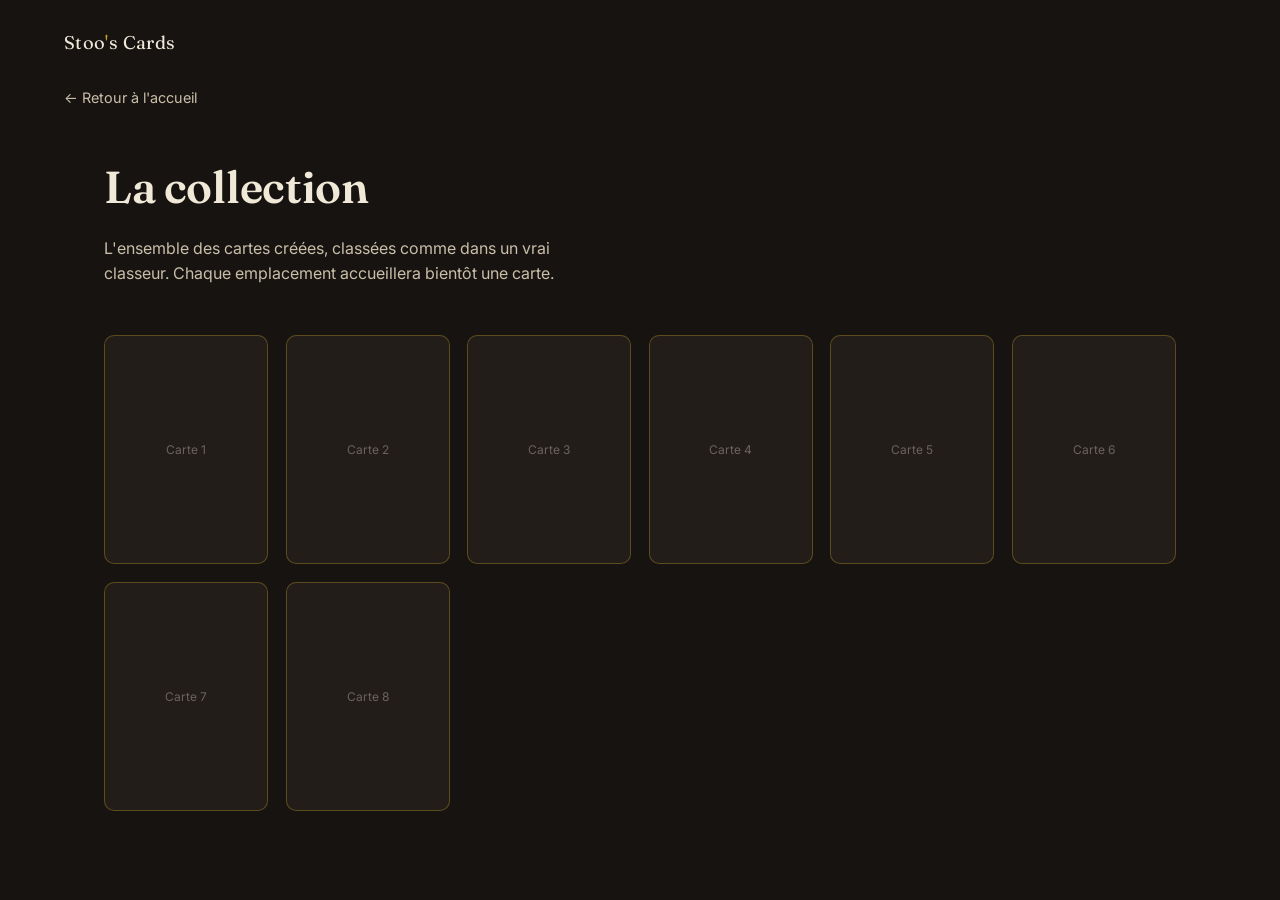
==== collection.html @ 31ca5b6d "Add files via upload" ====
<!DOCTYPE html>
<html lang="fr">
<head>
<meta charset="UTF-8">
<meta name="viewport" content="width=device-width, initial-scale=1.0">
<title>Collection — Stoo's Cards</title>
<link rel="stylesheet" href="style.css">
</head>
<body>

<nav class="nav">
  <a href="index.html" class="nav__mark">Stoo<span>'</span>s Cards</a>
</nav>

<a href="index.html" class="back-link">← Retour à l'accueil</a>

<header class="collection-head">
  <h1>La collection</h1>
  <p>L'ensemble des cartes créées, classées comme dans un vrai classeur. Chaque emplacement accueillera bientôt une carte.</p>
</header>

<div class="binder">
  <div class="slot">Carte 1</div>
  <div class="slot">Carte 2</div>
  <div class="slot">Carte 3</div>
  <div class="slot">Carte 4</div>
  <div class="slot">Carte 5</div>
  <div class="slot">Carte 6</div>
  <div class="slot">Carte 7</div>
  <div class="slot">Carte 8</div>
</div>

</body>
</html>
---- style.css ----
@import url('https://fonts.googleapis.com/css2?family=Fraunces:opsz,wght@9..144,400;9..144,600;9..144,700&family=Inter:wght@400;500;600&display=swap');

:root {
  --ink: #161311;
  --ink-soft: #221d19;
  --parchment: #F1E9D8;
  --parchment-dim: #C9BFA9;
  --gold: #C9A227;
  --crimson: #8C3230;
  --teal: #2E4B49;
}

* { box-sizing: border-box; margin: 0; padding: 0; }

html { scroll-behavior: smooth; }

body {
  background: var(--ink);
  color: var(--parchment);
  font-family: 'Inter', sans-serif;
  line-height: 1.6;
  min-height: 100vh;
}

h1, h2, .display {
  font-family: 'Fraunces', serif;
  font-weight: 600;
  letter-spacing: -0.01em;
}

a { color: inherit; text-decoration: none; }

.nav {
  display: flex;
  justify-content: space-between;
  align-items: center;
  padding: 1.75rem clamp(1.5rem, 6vw, 4rem);
}

.nav__mark {
  font-family: 'Fraunces', serif;
  font-size: 1.15rem;
  letter-spacing: 0.02em;
}

.nav__mark span { color: var(--gold); }

/* --- Home hero --- */

.hero {
  display: grid;
  grid-template-columns: 1.1fr 0.9fr;
  gap: 3rem;
  align-items: center;
  padding: 3rem clamp(1.5rem, 6vw, 4rem) 5rem;
  max-width: 1200px;
  margin: 0 auto;
}

.hero__title {
  font-size: clamp(2.4rem, 5vw, 3.6rem);
  line-height: 1.08;
  max-width: 14ch;
}

.hero__lede {
  margin-top: 1.4rem;
  max-width: 42ch;
  color: var(--parchment-dim);
  font-size: 1.05rem;
}

.btn-collection {
  display: inline-flex;
  align-items: center;
  gap: 0.6rem;
  margin-top: 2.2rem;
  padding: 0.9rem 1.8rem;
  border: 1.5px solid var(--gold);
  border-radius: 3px;
  font-family: 'Fraunces', serif;
  font-weight: 600;
  font-size: 1rem;
  color: var(--ink);
  background: var(--gold);
  transition: background 0.2s ease, color 0.2s ease;
}

.btn-collection:hover {
  background: transparent;
  color: var(--gold);
}

/* --- Showcase card, CSS-only --- */

.showcase {
  position: relative;
  width: 100%;
  max-width: 300px;
  aspect-ratio: 5 / 7;
  margin: 0 auto;
  border-radius: 16px;
  padding: 3px;
  background: linear-gradient(155deg, var(--gold), var(--crimson) 55%, var(--teal));
  transform: rotate(-4deg);
  box-shadow: 0 30px 60px -20px rgba(0,0,0,0.6);
}

.showcase__inner {
  height: 100%;
  border-radius: 14px;
  background: var(--ink-soft);
  border: 1px solid rgba(241, 233, 216, 0.15);
  display: flex;
  flex-direction: column;
  justify-content: space-between;
  padding: 1.3rem;
}

.showcase__frame {
  flex: 1;
  border: 1px dashed rgba(201, 162, 39, 0.5);
  border-radius: 8px;
  margin: 0.6rem 0;
  display: flex;
  align-items: center;
  justify-content: center;
  color: var(--parchment-dim);
  font-size: 0.85rem;
  text-align: center;
  padding: 1rem;
}

.showcase__label {
  font-family: 'Fraunces', serif;
  font-size: 0.95rem;
  color: var(--gold);
}

.showcase__sub {
  font-size: 0.75rem;
  color: var(--parchment-dim);
}

/* --- Collection page --- */

.collection-head {
  padding: 2.5rem clamp(1.5rem, 6vw, 4rem) 1.5rem;
  max-width: 1200px;
  margin: 0 auto;
}

.collection-head h1 {
  font-size: clamp(2rem, 4vw, 2.8rem);
}

.collection-head p {
  margin-top: 0.8rem;
  color: var(--parchment-dim);
  max-width: 50ch;
}

.binder {
  display: grid;
  grid-template-columns: repeat(auto-fill, minmax(140px, 1fr));
  gap: 1.1rem;
  padding: 1.5rem clamp(1.5rem, 6vw, 4rem) 4rem;
  max-width: 1200px;
  margin: 0 auto;
}

.slot {
  aspect-ratio: 5 / 7;
  border: 1.5px solid rgba(201, 162, 39, 0.35);
  border-radius: 10px;
  display: flex;
  align-items: center;
  justify-content: center;
  color: rgba(241, 233, 216, 0.35);
  font-size: 0.75rem;
  background: var(--ink-soft);
}

.back-link {
  display: inline-block;
  margin: 0 clamp(1.5rem, 6vw, 4rem);
  color: var(--parchment-dim);
  font-size: 0.9rem;
  border-bottom: 1px solid transparent;
}

.back-link:hover { border-color: var(--parchment-dim); }

@media (max-width: 760px) {
  .hero { grid-template-columns: 1fr; }
  .showcase { max-width: 240px; }
}
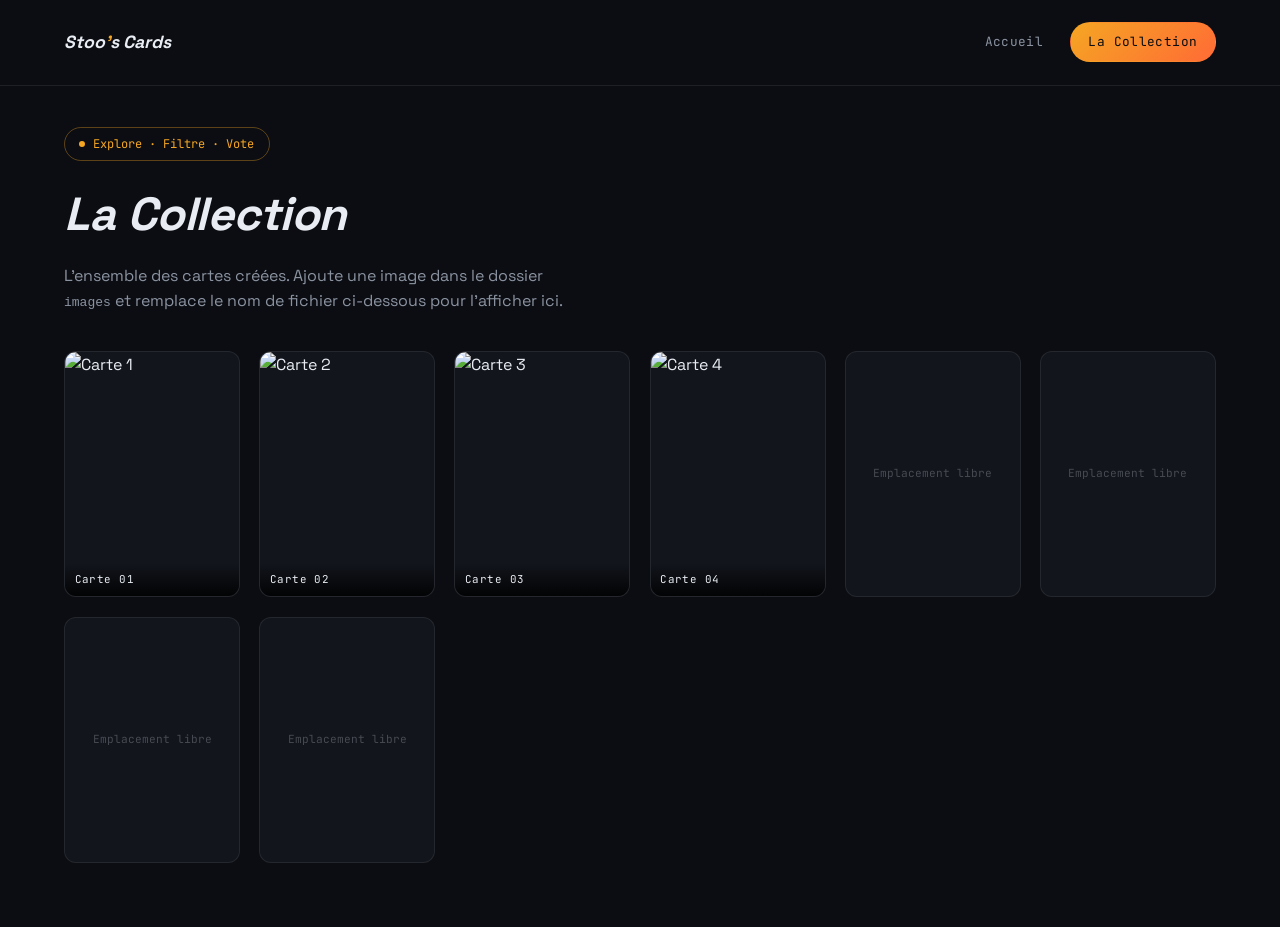
==== commit 61d1aa89: "Add files via upload" ====
--- a/collection.html
+++ b/collection.html
@@ -10,24 +10,39 @@
 
 <nav class="nav">
   <a href="index.html" class="nav__mark">Stoo<span>'</span>s Cards</a>
+  <div class="nav__links">
+    <a href="index.html" class="nav__link">Accueil</a>
+    <a href="collection.html" class="nav__link active">La Collection</a>
+  </div>
 </nav>
 
-<a href="index.html" class="back-link">← Retour à l'accueil</a>
-
 <header class="collection-head">
-  <h1>La collection</h1>
-  <p>L'ensemble des cartes créées, classées comme dans un vrai classeur. Chaque emplacement accueillera bientôt une carte.</p>
+  <div class="badge">Explore · Filtre · Vote</div>
+  <h1>La Collection</h1>
+  <p>L'ensemble des cartes créées. Ajoute une image dans le dossier <code>images</code> et remplace le nom de fichier ci-dessous pour l'afficher ici.</p>
 </header>
 
 <div class="binder">
-  <div class="slot">Carte 1</div>
-  <div class="slot">Carte 2</div>
-  <div class="slot">Carte 3</div>
-  <div class="slot">Carte 4</div>
-  <div class="slot">Carte 5</div>
-  <div class="slot">Carte 6</div>
-  <div class="slot">Carte 7</div>
-  <div class="slot">Carte 8</div>
+  <div class="slot">
+    <img src="images/carte-01.jpg" alt="Carte 1">
+    <div class="slot__info mono">Carte 01</div>
+  </div>
+  <div class="slot">
+    <img src="images/carte-02.jpg" alt="Carte 2">
+    <div class="slot__info mono">Carte 02</div>
+  </div>
+  <div class="slot">
+    <img src="images/carte-03.jpg" alt="Carte 3">
+    <div class="slot__info mono">Carte 03</div>
+  </div>
+  <div class="slot">
+    <img src="images/carte-04.jpg" alt="Carte 4">
+    <div class="slot__info mono">Carte 04</div>
+  </div>
+  <div class="slot"><div class="slot__empty">Emplacement libre</div></div>
+  <div class="slot"><div class="slot__empty">Emplacement libre</div></div>
+  <div class="slot"><div class="slot__empty">Emplacement libre</div></div>
+  <div class="slot"><div class="slot__empty">Emplacement libre</div></div>
 </div>
 
 </body>
--- a/style.css
+++ b/style.css
@@ -1,13 +1,14 @@
-@import url('https://fonts.googleapis.com/css2?family=Fraunces:opsz,wght@9..144,400;9..144,600;9..144,700&family=Inter:wght@400;500;600&display=swap');
+@import url('https://fonts.googleapis.com/css2?family=Space+Grotesk:ital,wght@0,500;0,700;1,700&family=JetBrains+Mono:wght@400;600&display=swap');
 
 :root {
-  --ink: #161311;
-  --ink-soft: #221d19;
-  --parchment: #F1E9D8;
-  --parchment-dim: #C9BFA9;
-  --gold: #C9A227;
-  --crimson: #8C3230;
-  --teal: #2E4B49;
+  --ink: #0B0D12;
+  --ink-soft: #12151C;
+  --ink-line: rgba(255, 255, 255, 0.08);
+  --text: #E9EDF3;
+  --text-dim: #8B93A1;
+  --amber: #F5A623;
+  --orange: #FF6B35;
+  --gradient: linear-gradient(135deg, var(--amber), var(--orange));
 }
 
 * { box-sizing: border-box; margin: 0; padding: 0; }
@@ -16,15 +17,21 @@
 
 body {
   background: var(--ink);
-  color: var(--parchment);
-  font-family: 'Inter', sans-serif;
+  color: var(--text);
+  font-family: 'Space Grotesk', sans-serif;
   line-height: 1.6;
   min-height: 100vh;
 }
 
+.mono {
+  font-family: 'JetBrains Mono', monospace;
+  letter-spacing: 0.04em;
+}
+
 h1, h2, .display {
-  font-family: 'Fraunces', serif;
-  font-weight: 600;
+  font-family: 'Space Grotesk', sans-serif;
+  font-weight: 700;
+  font-style: italic;
   letter-spacing: -0.01em;
 }
 
@@ -34,40 +41,90 @@
   display: flex;
   justify-content: space-between;
   align-items: center;
-  padding: 1.75rem clamp(1.5rem, 6vw, 4rem);
+  padding: 1.4rem clamp(1.5rem, 6vw, 4rem);
+  border-bottom: 1px solid var(--ink-line);
 }
 
 .nav__mark {
-  font-family: 'Fraunces', serif;
-  font-size: 1.15rem;
-  letter-spacing: 0.02em;
-}
-
-.nav__mark span { color: var(--gold); }
+  font-family: 'Space Grotesk', sans-serif;
+  font-weight: 700;
+  font-style: italic;
+  font-size: 1.1rem;
+}
+
+.nav__mark span { color: var(--amber); }
+
+.nav__links {
+  display: flex;
+  gap: 0.5rem;
+}
+
+.nav__link {
+  font-family: 'JetBrains Mono', monospace;
+  font-size: 0.8rem;
+  letter-spacing: 0.03em;
+  padding: 0.55rem 1.1rem;
+  border-radius: 999px;
+  color: var(--text-dim);
+  border: 1px solid transparent;
+}
+
+.nav__link:hover { color: var(--text); }
+
+.nav__link.active {
+  color: var(--ink);
+  background: var(--gradient);
+}
 
 /* --- Home hero --- */
 
 .hero {
   display: grid;
-  grid-template-columns: 1.1fr 0.9fr;
+  grid-template-columns: 1.15fr 0.85fr;
   gap: 3rem;
   align-items: center;
-  padding: 3rem clamp(1.5rem, 6vw, 4rem) 5rem;
-  max-width: 1200px;
+  padding: 4rem clamp(1.5rem, 6vw, 4rem) 3rem;
+  max-width: 1280px;
   margin: 0 auto;
 }
 
+.badge {
+  display: inline-flex;
+  align-items: center;
+  gap: 0.5rem;
+  font-family: 'JetBrains Mono', monospace;
+  font-size: 0.75rem;
+  color: var(--amber);
+  border: 1px solid rgba(245, 166, 35, 0.35);
+  padding: 0.4rem 0.9rem;
+  border-radius: 999px;
+  margin-bottom: 1.6rem;
+}
+
+.badge::before {
+  content: '';
+  width: 6px; height: 6px;
+  border-radius: 50%;
+  background: var(--amber);
+}
+
 .hero__title {
-  font-size: clamp(2.4rem, 5vw, 3.6rem);
-  line-height: 1.08;
-  max-width: 14ch;
+  font-size: clamp(3rem, 7vw, 4.6rem);
+  line-height: 0.98;
+}
+
+.hero__title .accent {
+  background: var(--gradient);
+  -webkit-background-clip: text;
+  background-clip: text;
+  color: transparent;
 }
 
 .hero__lede {
-  margin-top: 1.4rem;
-  max-width: 42ch;
-  color: var(--parchment-dim);
-  font-size: 1.05rem;
+  margin-top: 1.5rem;
+  max-width: 44ch;
+  color: var(--text-dim);
+  font-size: 1.02rem;
 }
 
 .btn-collection {
@@ -75,123 +132,158 @@
   align-items: center;
   gap: 0.6rem;
   margin-top: 2.2rem;
-  padding: 0.9rem 1.8rem;
-  border: 1.5px solid var(--gold);
-  border-radius: 3px;
-  font-family: 'Fraunces', serif;
+  padding: 0.95rem 1.9rem;
+  border-radius: 999px;
+  font-family: 'JetBrains Mono', monospace;
   font-weight: 600;
-  font-size: 1rem;
+  font-size: 0.85rem;
+  letter-spacing: 0.03em;
   color: var(--ink);
-  background: var(--gold);
-  transition: background 0.2s ease, color 0.2s ease;
-}
-
-.btn-collection:hover {
-  background: transparent;
-  color: var(--gold);
-}
-
-/* --- Showcase card, CSS-only --- */
+  background: var(--gradient);
+  border: none;
+}
+
+.stats {
+  display: flex;
+  gap: 2.2rem;
+  margin-top: 2.6rem;
+  background: var(--ink-soft);
+  border: 1px solid var(--ink-line);
+  border-radius: 14px;
+  padding: 1.4rem 1.8rem;
+  width: fit-content;
+}
+
+.stat__num {
+  font-size: 1.7rem;
+  font-weight: 700;
+  font-style: italic;
+}
+
+.stat__label {
+  font-family: 'JetBrains Mono', monospace;
+  font-size: 0.68rem;
+  color: var(--text-dim);
+  margin-top: 0.2rem;
+}
+
+/* --- Showcase preview cards --- */
 
 .showcase {
   position: relative;
+  height: 340px;
+}
+
+.preview-card {
+  position: absolute;
+  width: 190px;
+  aspect-ratio: 5 / 7;
+  border-radius: 14px;
+  overflow: hidden;
+  background: var(--ink-soft);
+  border: 1px solid var(--ink-line);
+  box-shadow: 0 25px 50px -15px rgba(0,0,0,0.7);
+}
+
+.preview-card img {
   width: 100%;
-  max-width: 300px;
-  aspect-ratio: 5 / 7;
+  height: 100%;
+  object-fit: cover;
+  display: block;
+}
+
+.preview-card--left  { left: 0; top: 40px; transform: rotate(-9deg); z-index: 1; }
+.preview-card--center{ left: 50%; top: 0; transform: translateX(-50%); z-index: 2; }
+.preview-card--right { right: 0; top: 40px; transform: rotate(9deg); z-index: 1; }
+
+.preview-card__tag {
+  position: absolute;
+  top: 10px; left: 10px;
+  font-family: 'JetBrains Mono', monospace;
+  font-size: 0.65rem;
+  background: rgba(11,13,18,0.75);
+  padding: 0.2rem 0.5rem;
+  border-radius: 6px;
+}
+
+/* --- Collection page --- */
+
+.collection-head {
+  padding: 2.6rem clamp(1.5rem, 6vw, 4rem) 0.5rem;
+  max-width: 1280px;
   margin: 0 auto;
-  border-radius: 16px;
-  padding: 3px;
-  background: linear-gradient(155deg, var(--gold), var(--crimson) 55%, var(--teal));
-  transform: rotate(-4deg);
-  box-shadow: 0 30px 60px -20px rgba(0,0,0,0.6);
-}
-
-.showcase__inner {
-  height: 100%;
-  border-radius: 14px;
-  background: var(--ink-soft);
-  border: 1px solid rgba(241, 233, 216, 0.15);
-  display: flex;
-  flex-direction: column;
-  justify-content: space-between;
-  padding: 1.3rem;
-}
-
-.showcase__frame {
-  flex: 1;
-  border: 1px dashed rgba(201, 162, 39, 0.5);
-  border-radius: 8px;
-  margin: 0.6rem 0;
-  display: flex;
-  align-items: center;
-  justify-content: center;
-  color: var(--parchment-dim);
-  font-size: 0.85rem;
-  text-align: center;
-  padding: 1rem;
-}
-
-.showcase__label {
-  font-family: 'Fraunces', serif;
-  font-size: 0.95rem;
-  color: var(--gold);
-}
-
-.showcase__sub {
-  font-size: 0.75rem;
-  color: var(--parchment-dim);
-}
-
-/* --- Collection page --- */
-
-.collection-head {
-  padding: 2.5rem clamp(1.5rem, 6vw, 4rem) 1.5rem;
-  max-width: 1200px;
-  margin: 0 auto;
-}
+}
+
+.collection-head .badge { margin-bottom: 1rem; }
 
 .collection-head h1 {
-  font-size: clamp(2rem, 4vw, 2.8rem);
+  font-size: clamp(2.1rem, 4vw, 2.9rem);
 }
 
 .collection-head p {
-  margin-top: 0.8rem;
-  color: var(--parchment-dim);
-  max-width: 50ch;
+  margin-top: 0.7rem;
+  color: var(--text-dim);
+  max-width: 52ch;
 }
 
 .binder {
   display: grid;
-  grid-template-columns: repeat(auto-fill, minmax(140px, 1fr));
-  gap: 1.1rem;
-  padding: 1.5rem clamp(1.5rem, 6vw, 4rem) 4rem;
-  max-width: 1200px;
+  grid-template-columns: repeat(auto-fill, minmax(160px, 1fr));
+  gap: 1.2rem;
+  padding: 1.8rem clamp(1.5rem, 6vw, 4rem) 4rem;
+  max-width: 1280px;
   margin: 0 auto;
 }
 
 .slot {
+  position: relative;
   aspect-ratio: 5 / 7;
-  border: 1.5px solid rgba(201, 162, 39, 0.35);
-  border-radius: 10px;
+  border-radius: 12px;
+  overflow: hidden;
+  background: var(--ink-soft);
+  border: 1px solid var(--ink-line);
+}
+
+.slot img {
+  width: 100%;
+  height: 100%;
+  object-fit: cover;
+  display: block;
+}
+
+.slot__info {
+  position: absolute;
+  bottom: 0; left: 0; right: 0;
+  padding: 0.5rem 0.6rem;
+  background: linear-gradient(0deg, rgba(0,0,0,0.85), transparent);
+  font-family: 'JetBrains Mono', monospace;
+  font-size: 0.68rem;
+}
+
+.slot__empty {
   display: flex;
   align-items: center;
   justify-content: center;
-  color: rgba(241, 233, 216, 0.35);
-  font-size: 0.75rem;
-  background: var(--ink-soft);
+  height: 100%;
+  color: rgba(233, 237, 243, 0.25);
+  font-family: 'JetBrains Mono', monospace;
+  font-size: 0.7rem;
+  text-align: center;
+  padding: 0.5rem;
 }
 
 .back-link {
   display: inline-block;
-  margin: 0 clamp(1.5rem, 6vw, 4rem);
-  color: var(--parchment-dim);
-  font-size: 0.9rem;
-  border-bottom: 1px solid transparent;
-}
-
-.back-link:hover { border-color: var(--parchment-dim); }
+  margin: 1rem clamp(1.5rem, 6vw, 4rem) 0;
+  color: var(--text-dim);
+  font-family: 'JetBrains Mono', monospace;
+  font-size: 0.8rem;
+}
+
+.back-link:hover { color: var(--text); }
 
 @media (max-width: 760px) {
   .hero { grid-template-columns: 1fr; }
-  .showcase { max-width: 240px; }
-}
+  .showcase { display: none; }
+  .stats { flex-wrap: wrap; }
+}
